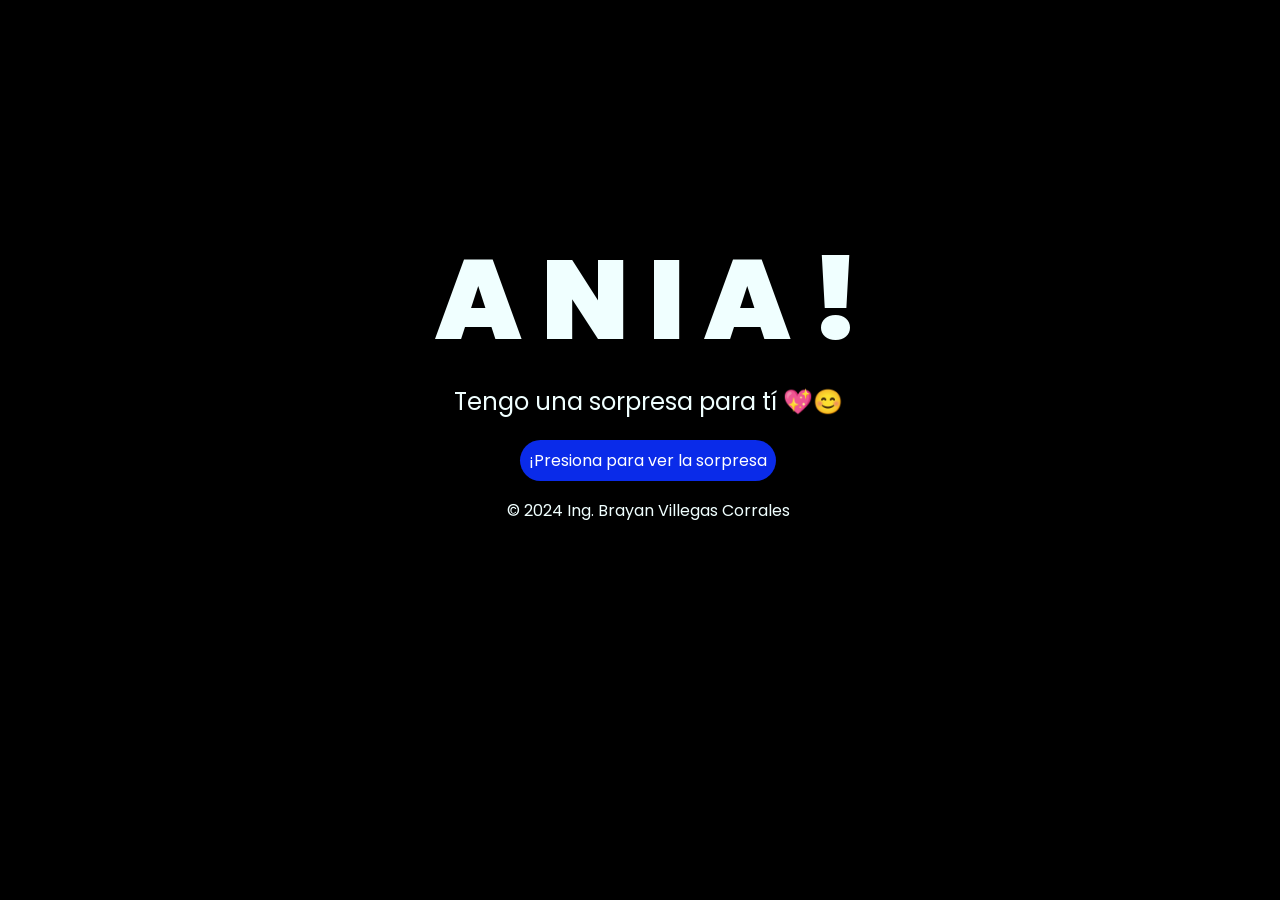
==== index.html @ aa9ee4c9 "Primer commit" ====
<!DOCTYPE html>
<html lang="es">

<head>
    <meta charset="UTF-8">
    <meta http-equiv="X-UA-Compatible" content="IE=edge">
    <meta name="viewport" content="width=device-width, initial-scale=1.0">
    <link rel="stylesheet" href="css/style.css">
    <link rel="icon" href="img/flowers.png" type="image/x-icon">
    <title>Flores amarillas</title>
</head>

<body>
    <div class="greetings">
        <span>A</span>
        <span>N</span>
        <span>I</span>
        <span>A</span>
        <span>!</span>
    </div>
    <div class="description">
        <span>Tengo una sorpresa para tí 💖😊</span>
    </div>
    <div class="button">
        <button class="botones">
            <a href="html/flower.html" style="color: #fff;">¡Presiona para ver la sorpresa</a>
        </button>
    </div>

    <div class="credits">
        <p>&copy; 2024 Ing. Brayan Villegas Corrales</p>
    </div>
</body>

</html>
---- css/style.css ----
@import url('https://fonts.googleapis.com/css2?family=Poppins:ital,wght@0,500;1,900&display=swap');
*{
    font-family: 'Poppins',cursive;
}
body{
    color: azure;
    width: 100%;
    height: 82vh;
    display: flex;
    flex-direction: column;
    align-items: center;
    justify-content: center;
    background-color: black;
    /* padding-top: -30; */
}

.botones{
    padding: 9px;
    border-radius: 80px;
    background-color: transparent;
    border: none;
}

.botones a{
    background-color: #0a2be9;
    padding: 9px;
    border-radius: 80px;
    -webkit-border-radius: 80px;
    -moz-border-radius: 80px;
    -ms-border-radius: 80px;
    -o-border-radius: 80px;

}

.botones a:focus{
    background-color: rgb(50, 194, 194);
}

.greetings{
    font-size: 7rem;
    font-weight: 900;
}
.greetings > span{
    animation: glow 2.5s ease-in-out infinite;
}
@keyframes glow{
    0%, 100%{
        color: #fff;
        text-shadow: 0 0 12px #39c6d6, 0 0 50px #39c6d6, 0 0 100px #39c6d6;
    }
    10%, 90%{
        color: #111;
        text-shadow: none;
    }
}
.greetings > span:nth-child(2){
    animation-delay: .2s ;
}
.greetings > span:nth-child(3){
    animation-delay: .4s ;
}
.greetings > span:nth-child(4){
    animation-delay: .6s;
}
.greetings > span:nth-child(5){
    animation-delay: .8s;
}
.greetings > span:nth-child(6){
    animation-delay: 1s;
}

.description{
    font-size: 1.5rem;
    margin-bottom: 20px;
}

.button a{
    text-decoration: none;
    font-size: 1rem;
    color: #111;
}

@media screen and (max-width:574px){
    .greetings{
        display: block;
        font-size: 4rem;
        font-weight: 800;
        text-align: center;
    }
    .description{
        font-size: 2rem;
    }
    
    .button a{
        font-size: 1rem;
    }
}
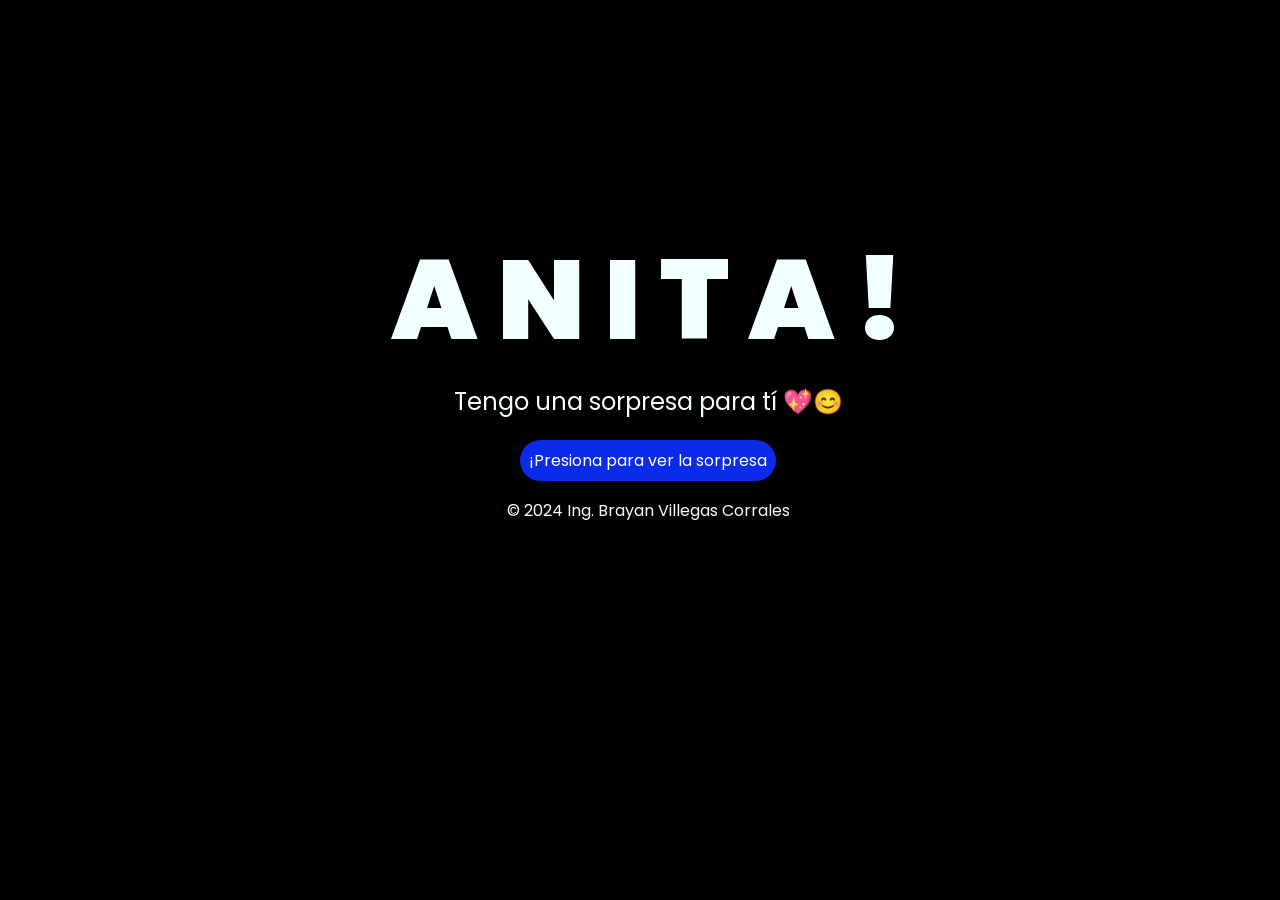
==== commit 72057749: "Actualizacion" ====
--- a/index.html
+++ b/index.html
@@ -15,6 +15,7 @@
         <span>A</span>
         <span>N</span>
         <span>I</span>
+        <span>T</span>
         <span>A</span>
         <span>!</span>
     </div>
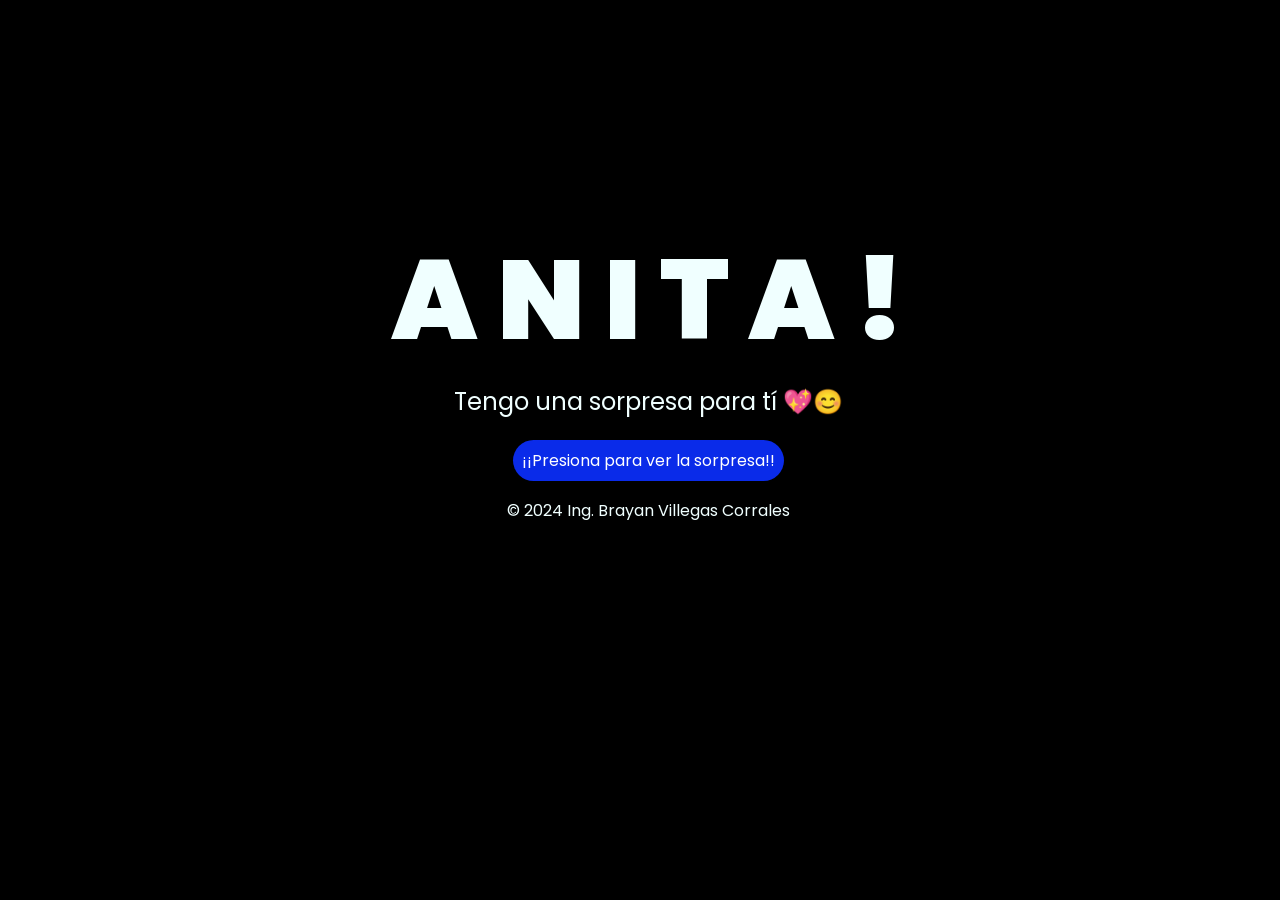
==== commit 1bc7cc46: "Actualizacion02" ====
--- a/index.html
+++ b/index.html
@@ -24,7 +24,7 @@
     </div>
     <div class="button">
         <button class="botones">
-            <a href="html/flower.html" style="color: #fff;">¡Presiona para ver la sorpresa</a>
+            <a href="html/flower.html" style="color: #fff;">¡¡Presiona para ver la sorpresa!!</a>
         </button>
     </div>
 
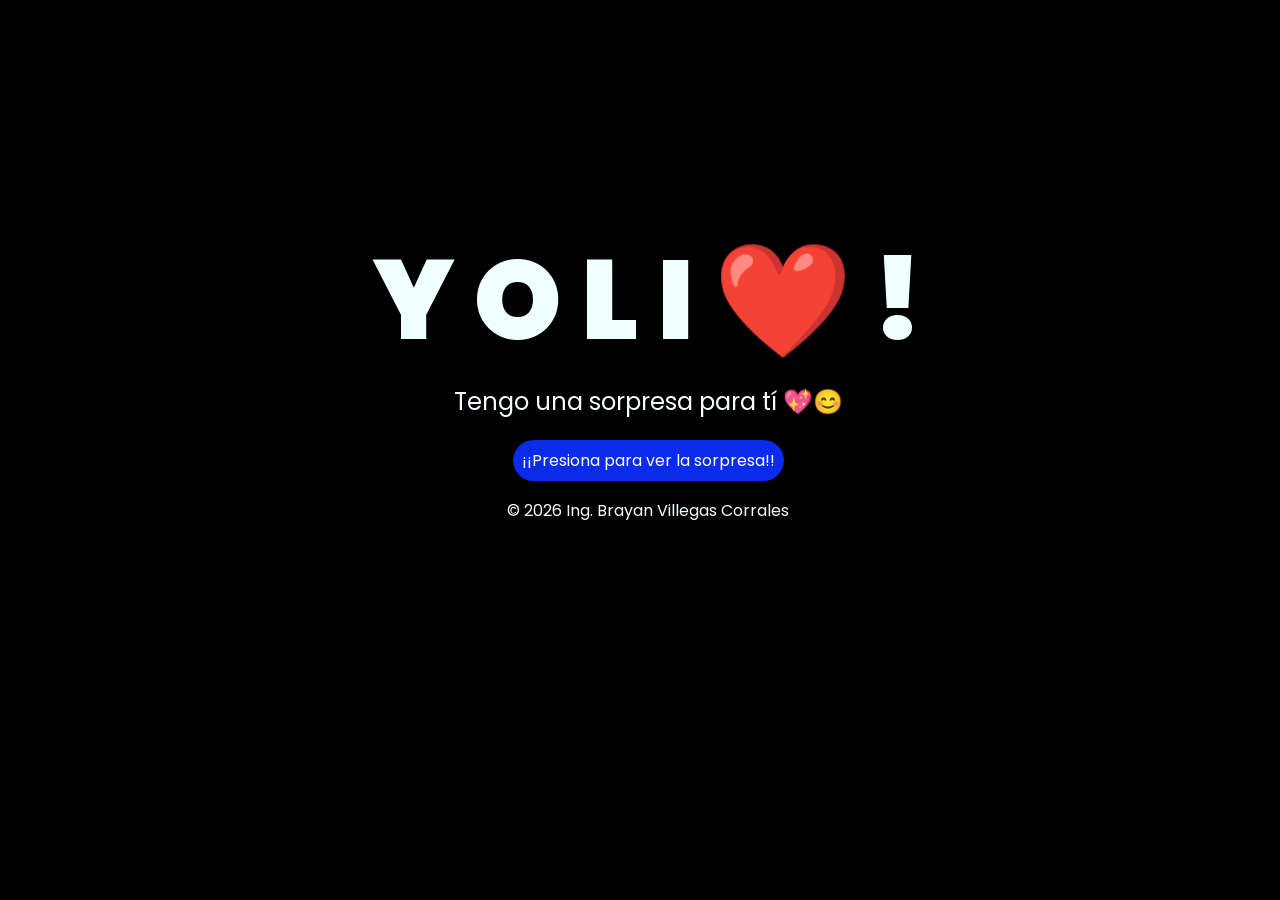
==== commit feafffcd: "Día de la mujer" ====
--- a/index.html
+++ b/index.html
@@ -7,16 +7,16 @@
     <meta name="viewport" content="width=device-width, initial-scale=1.0">
     <link rel="stylesheet" href="css/style.css">
     <link rel="icon" href="img/flowers.png" type="image/x-icon">
-    <title>Flores amarillas</title>
+    <title>Feliz Día de la Mujer</title>
 </head>
 
 <body>
     <div class="greetings">
-        <span>A</span>
-        <span>N</span>
+        <span>Y</span>
+        <span>O</span>
+        <span>L</span>
         <span>I</span>
-        <span>T</span>
-        <span>A</span>
+        <span>❤️</span>
         <span>!</span>
     </div>
     <div class="description">
@@ -29,7 +29,7 @@
     </div>
 
     <div class="credits">
-        <p>&copy; 2024 Ing. Brayan Villegas Corrales</p>
+        <p>&copy; 2026 Ing. Brayan Villegas Corrales</p>
     </div>
 </body>
 
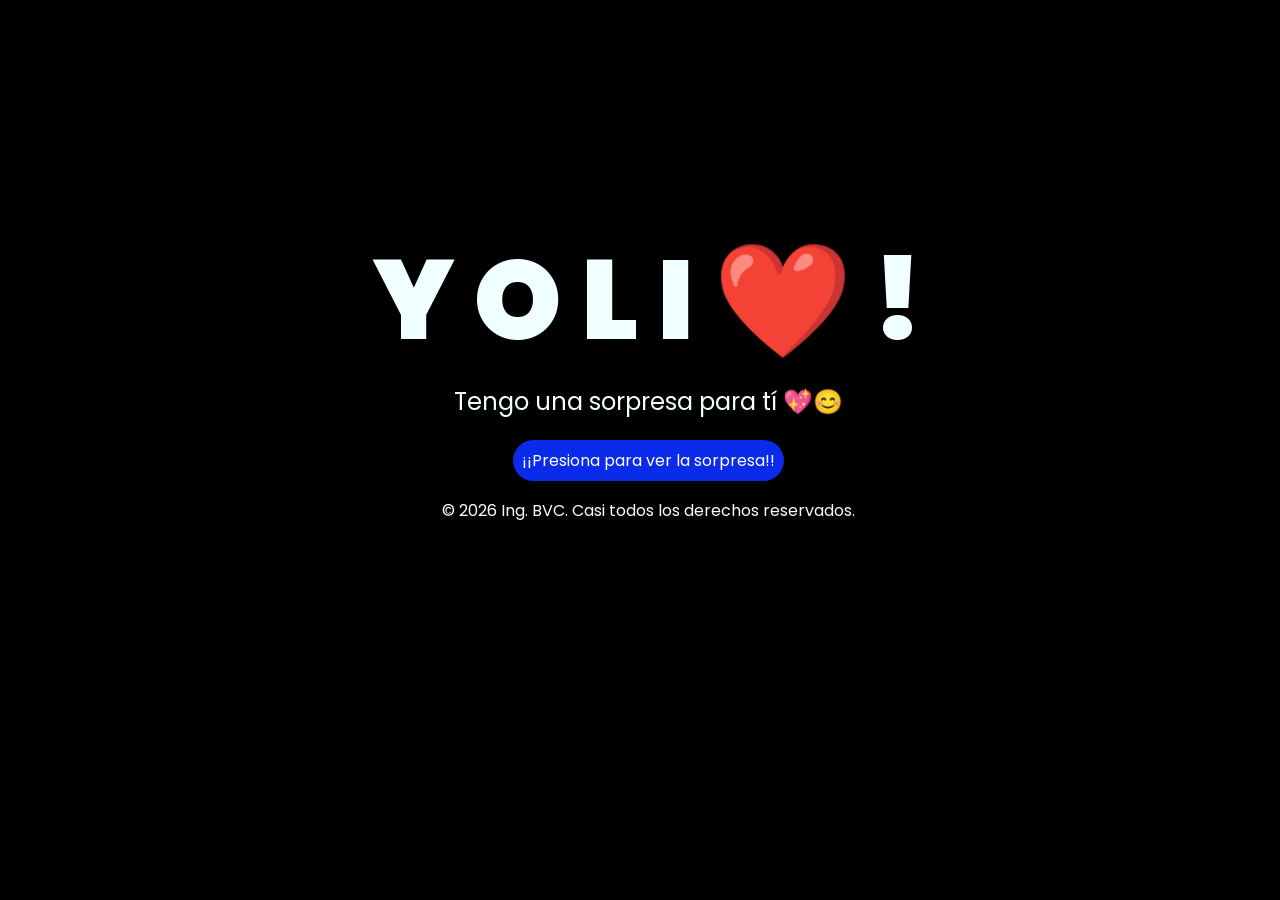
==== commit 6d6f436b: "Ajustes" ====
--- a/index.html
+++ b/index.html
@@ -29,7 +29,7 @@
     </div>
 
     <div class="credits">
-        <p>&copy; 2026 Ing. Brayan Villegas Corrales</p>
+        <p>&copy; 2026 Ing. BVC. Casi todos los derechos reservados.</p>
     </div>
 </body>
 
